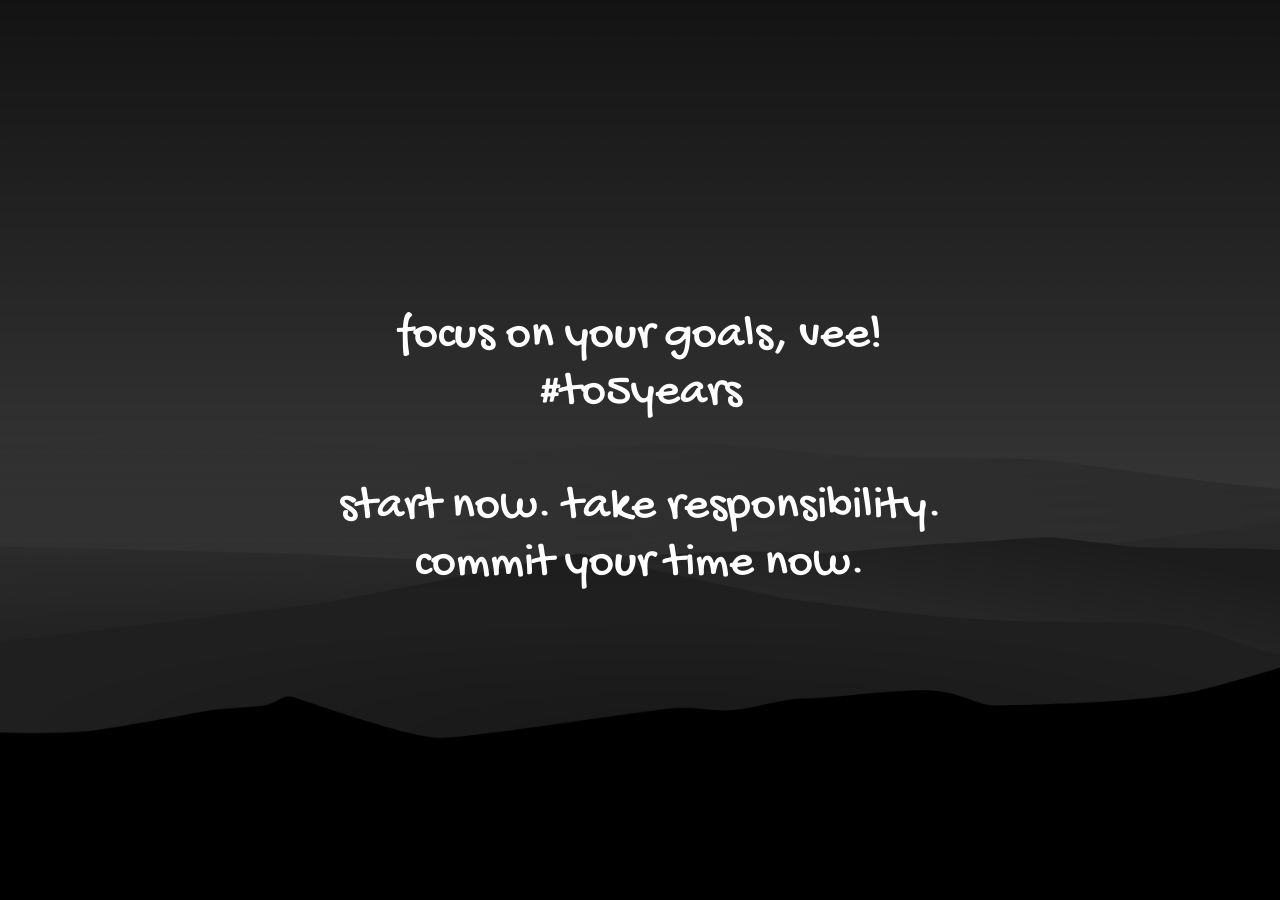
==== index.html @ e46c7114 "change index file name" ====
<!DOCTYPE html>
<html lang="en">
  <head>
    <meta charset="UTF-8" />
    <meta name="viewport" content="width=device-width, initial-scale=1.0" />
    <meta http-equiv="X-UA-Compatible" content="ie=edge" />
    <title>#to5years</title>
    <link rel="stylesheet" href="style.css" />
  </head>
  <body>
    <div class="main">
      <p>
        focus on your goals, vee! #to5years
        <br />
        <br />
        start now. take responsibility. commit your time now.
      </p>
    </div>
  </body>
</html>
---- style.css ----
@import url("https://fonts.googleapis.com/css2?family=Gochi+Hand&display=swap");

body,
html {
  height: auto;
  width: auto;
  background-image: url(../178385.png);
  background-repeat: no-repeat;
  background-attachment: fixed;
  background-size: cover;
}

div {
  position: absolute;
  left: 50%;
  top: 50%;
  transform: translate(-50%, -50%);
  border: transparent;
  padding: 10px;
}

p {
  font-family: "Gochi Hand", cursive;
  font-size: 3em;
  color: white;
  display: flex;
  text-align: center;
  vertical-align: middle;
  margin: auto;
}
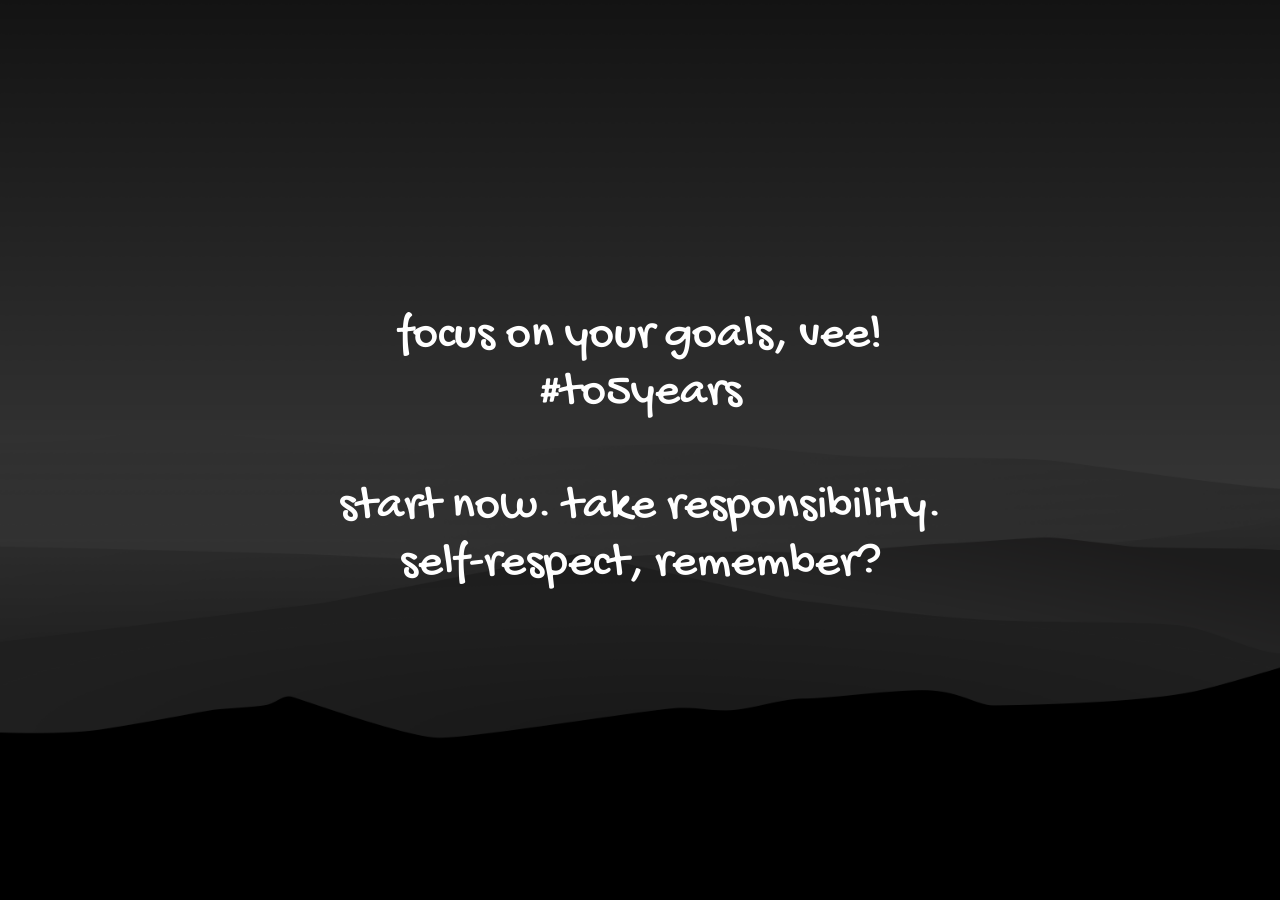
==== commit 848fc056: "change line" ====
--- a/index.html
+++ b/index.html
@@ -13,7 +13,7 @@
         focus on your goals, vee! #to5years
         <br />
         <br />
-        start now. take responsibility. commit your time now.
+        start now. take responsibility. self-respect, remember?
       </p>
     </div>
   </body>
